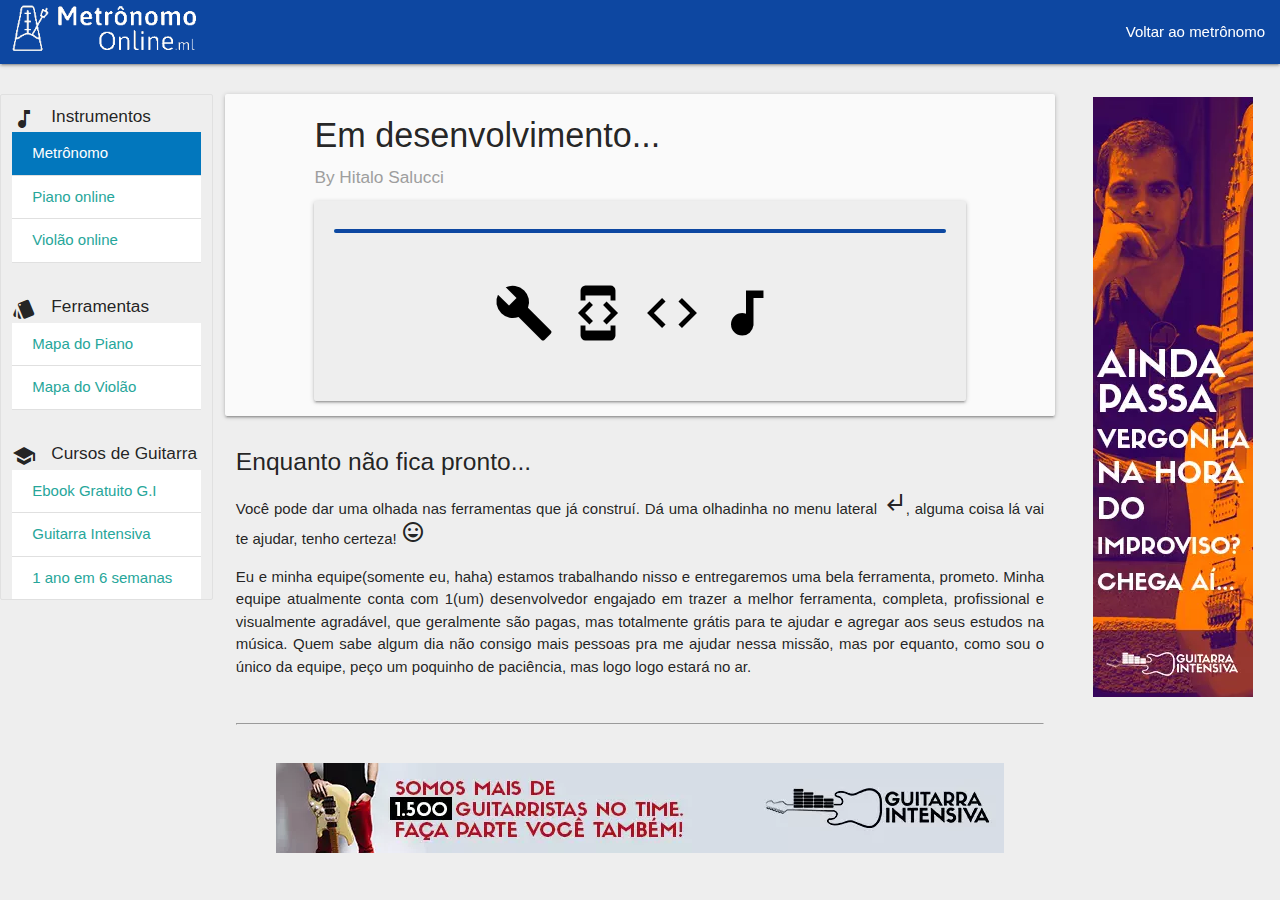
==== embreve/index.html @ aaa6f23b "Piano funcionando, falta alterar os textos, anuncios e links e alterar o rotate do piano" ====
<!DOCTYPE html>
<html>
<head>

	<title>Metrônomo online | Profissional | Grátis</title>
	<link rel="icon" type="image/png" href="../img/ico.png">
	<meta charset="utf-8">
	<script data-ad-client="ca-pub-7983931058995845" async src="https://pagead2.googlesyndication.com/pagead/js/adsbygoogle.js"></script>

	<meta name="classification" content="Internet">
	<meta name="distribution" content="Global">
	<meta name="rating" content="General">
	<meta name="keywords" content="metronomo, online, metrônomo profissional, metronomo gratis, marcador, bpm, tempo, praticar, musica, cifra, guitarra, violão, improviso, tablaturas, escala, virtuose, ebook, guitarra intensiva, curso online">
	<meta property="og:url" content="https://www.metronomoonline.ml/">
	<meta name="twitter:title" content="Metrônomo online | Profissional | Grátis">
	<meta name="description" content="Marcador de tempo musical (BPM), completo, profissional e grátis, sem precisar instalar ou baixar. Pratique pelo celular, tablet ou computador. Estude, pratique">
	<meta name="og:description" content="Marcador de tempo musical (BPM), completo, profissional e grátis, sem precisar instalar ou baixar. Pratique pelo celular, tablet ou computador. Estude, pratique">
	<meta name="twitter:description" content="Marcador de tempo musical (BPM), completo, profissional e grátis, sem precisar instalar ou baixar. Pratique pelo celular, tablet ou computador. Estude, pratique">
	<meta property="og:site_name" content="metronomoonline.ml">
	<meta name="robots" content="">
	<meta http-equiv="Content-Type" content="text/html; charset=utf-8">
	<meta name="revisit-after" content="1 day">
	<meta name="language" content="pt-br">

	<!-- estilo proprio -->
	<link rel="stylesheet" href="../css/estilo.min.css">
	
	<!--Let browser know website is optimized for mobile-->
	<meta name="viewport" content="width=device-width, initial-scale=1.0"/>
	
	<!-- meterialize library css -->	

	<!--Import Google Icon Font-->
	<link href="https://fonts.googleapis.com/icon?family=Material+Icons" rel="stylesheet">
	<!--Import materialize.css-->
	<link type="text/css" rel="stylesheet" href="../materialize/css/materialize.min.css"  media="screen,projection"/>

</head>
<body>
	
	<!--navbar-->

	<div class="navbar-fixed">
		<nav class="blue darken-4">
			<div class="nav-wrapper">
				<a href="#metronomo" rel="nofollow" class="brand-logo"><img src="../img/logo.png" class="logo-nav" alt="MetronomoOnline.ml"></a>
				<a href="#" data-target="menu-mobile" class="sidenav-trigger hide-on-large-only"><i class="material-icons">menu</i></a>
				<ul class="right hide-on-med-and-down">
					<li><a href="../">Voltar ao metrônomo</a></li>
				</ul>
			</div>
		</nav>
	</div>

	<!--menu mobile lateral-->
	<section>
		<div>
			<ul id="menu-mobile" class="sidenav">
				<li><a href="#instrucoes" rel="nofollow"><i class="material-icons">help</i>Como usar</a></li>
				<hr>
				
				<li><span class="collection-header"><h6><i class="material-icons left">music_note</i>Instrumentos</h6></span></li>
				<br>
				<li><a href="#metronomo" rel="nofollow" class="collection-item active light-blue darken-3" title="O melhor e mais completo metrônomo online da internet"><span class="white-text">Metrônomo</span></a></li>
				<li><a href="#embreve" rel="follow" target="_blank" class="collection-item" title="Toque piano online">Piano online</a></li>
				<li><a href="#embreve" rel="follow" target="_blank" class="collection-item" title="Toque violão Online"> Violão online</a></li>
				<br>
				<li><span class="collection-header"><h6><i class="material-icons left">style</i>Ferramentas</h6></span></li>
				<br>
				<li><a href="#embreve" rel="follow" target="_blank" class="collection-item" title="Mapa com as notas do piano">Mapa do Piano</a></li>
				<li><a href="#embreve" rel="follow" target="_blank" class="collection-item" title="Mapa com as notas do violão">Mapa do violão</a></li>
				<br>
				<li><span><h6><i class="material-icons left">school</i>Cursos de Guitarra</h6></span></li>
				<br>
				<li><a href="https://hotm.art/EbookGuitarraGratis" rel="nofollow" target="_blank" class="collection-item " title="Ebook totalmente grátis(Aprenda solar na guitarra)">Ebook Gratuito G.I</a></li>
				<li><a href="https://hotm.art/GuitarraInstensiva" rel="nofollow" target="_blank" class="collection-item " title="Curso do zero(Iniciante ao avançado)">Guitarra Intensiva</a></li>
				<li><a href="https://hotm.art/1EM6Guitarra" rel="nofollow" target="_blank" class="collection-item" title="Curso intermediário/avançado">1 ano em 6 semanas</a></li>
			</ul>
		</div>
	</section>

	<div class="row">

		<!-- menu  lateral -->
		<section>
			<br>
			<div class="col l2 m2 hide-on-med-and-down collection" id="menu-lateral">
				<span class="collection-header"><h6><i class="material-icons left">music_note</i>Instrumentos</h6></span>	
				<a href="#metronomo" rel="nofollow" class="collection-item active light-blue darken-3" title="O melhor e mais completo metrônomo grátis da internet"><span class="white-text">Metrônomo</span></a>
				<a href="https://www.pianooonline.ml" rel="follow" target="_blank" class="collection-item" title="Toque piano online">Piano online</a>
				<a href="https://www.violaoonline.ml" rel="follow" target="_blank" class="collection-item" title="Toque violão Online">Violão online</a>
				<br>
				<span class="collection-header"><h6><i class="material-icons left">style</i>Ferramentas</h6></span>
				<a href="https://www.pianoonline.ml/mapa" rel="follow" target="_blank" class="collection-item" title="Mapa com as notas do piano">Mapa do Piano</a>
				<a href="https://www.violaoonline.ml/mapa" rel="follow" target="_blank" class="collection-item" title="Mapa com as notas do violão">Mapa do Violão</a>
				<br>
				<span class="collection-header"><h6><i class="material-icons left">school</i>Cursos de Guitarra</h6></span>
				<a href="https://hotm.art/EbookGuitarraGratis"  rel="nofollow" target="_blank" class="collection-item" title="Ebook totalmente grátis(Aprenda solar na guitarra)">Ebook Gratuito G.I</a>
				<a href="https://hotm.art/GuitarraInstensiva"  rel="nofollow" target="_blank" class="collection-item" title="Curso do zero(Iniciante ao avançado)">Guitarra Intensiva</a>
				<a href="https://hotm.art/1EM6Guitarra"  rel="nofollow" target="_blank" class="collection-item" title="Curso intermediário/avançado">1 ano em 6 semanas</a>
			</div>
		</section>

		<main>
			<!-- main - corpo principal -->
			<div class="col s12 l8 m8 section p-3 scrollspy" id="metronomo">

				<div class="col s12 card grey lighten-5">

					<div class="col s11 m11 l11 offset-l1 offset-m1">
						<h4><strong>Em desenvolvimento...</strong></h4>
						<h6 class="grey-text">By Hitalo Salucci</h6>
					</div>

					<div class="col s12 m10 l10 offset-m1 offset-l1">
						<div class="card grey lighten-3" style="height: 200px;;">
							<div class="white-text pad">
								
								<div class="col s12 progress">
									<div class="determinate blue darken-4 center-align" style="width: 100%"></div>
								</div>

								<div class="col-12 center-align">
                                    
                                    <i class="material-icons black-text" id="icone1" style="font-size: 60px; line-height: 130px;; letter-spacing: 10px;">build</i>
                                    <i class="material-icons black-text" id="icone2" style="font-size: 60px; line-height: 130px;; letter-spacing: 10px;">developer_mode</i>
                                    <i class="material-icons black-text" id="icone3" style="font-size: 60px; line-height: 130px;; letter-spacing: 10px;">code</i>
                                    <i class="material-icons black-text" id="icone4" style="font-size: 60px; line-height: 130px;; letter-spacing: 10px;">audiotrack</i>
								</div>

                            </div>
						</div>
					</div>
                </div>
                
                <section>
                    <div class="section col s12 m12 l12 offset-l0">
                            <div class="p-5">
                                <h5>Enquanto não fica pronto...</h5>
                                <p> Você pode dar uma olhada nas ferramentas que já construí. Dá uma olhadinha no menu lateral <i class="material-icons">subdirectory_arrow_left</i>, alguma coisa lá vai te ajudar, tenho certeza! <i class="material-icons">insert_emoticon</i></p>
                                <p>Eu e minha equipe(somente eu, haha) estamos trabalhando nisso e entregaremos uma bela ferramenta, prometo. Minha equipe atualmente conta com 1(um) desenvolvedor engajado em trazer a <strong>melhor ferramenta, completa, profissional e visualmente agradável</strong>, que geralmente são pagas, mas totalmente grátis para te ajudar e agregar aos seus estudos na música. Quem sabe algum dia não consigo mais pessoas pra me ajudar nessa missão, mas por equanto, como sou o único da equipe, peço um poquinho de paciência, mas <strong>logo logo estará no ar.</strong></p>
                            </div>
                            
                            <br>
            
                            <hr>
                                
                    </div>
                </section>
			</div>
        </main>
        
        <section>
            <div class="section col s2 m2 l2 hide-on-med-and-down m-3" id="anuncio-direita">
                <div class="toc-wrapper pin-top center-align">
                    <a href="https://hotm.art/GuitarraInstensiva" target="_blank" rel="nofollow"><img src="" type="image/webp" class="reponsive-img" alt="Curso Guitarra Intensiva" id="img_anuncio_lateral"></a>
                </div>	
            </div>
        </section>

			<!--anuncio google ads-->
			<!--<section>	
				<div class="section col s12 m12 l12 xl12 center-align green float" id="anuncio-meio">
					<div class="toc-wrapper pin-top">
						ANÚNCIO
					</div>	
				</div>
			</section>-->
	
	<section>	
		<div class="section col s12 m12 l12 xl12 center-align float" id="anuncios-rodape">
			<div class="toc-wrapper pin-top center-align">
				<a href="https://hotm.art/GuitarraInstensiva" target="_blank" rel="nofollow"><img src=" " type="image/webp" class="responsive-img" alt="Curso Guitarra Intensiva" id="img_anuncio_rodape"></a>
			</div>	
		</div>
    </section>

	</div>
    <!-- end row -->
    
	<script type="text/javascript" src="js/animacoes.min.js"></script>
    <script src="../materialize/js/materialize.min.js"></script>
    <script src='../jquery/jquery.min.js'></script>

    <script>
        //animação dos icones
        $(document).ready(function(){
            //aumentando
            
            animate_loop = function() {
                
                setTimeout(function(){
                    $("#icone1").css('font-size', 75);
                }, 1000);
                
                setTimeout(function(){
                    $("#icone2").css('font-size', 75);
                }, 2000); 

                setTimeout(function(){
                    $("#icone3").css('font-size', 75);
                }, 3000); 

                setTimeout(function(){
                    $("#icone4").css('font-size', 75);
                }, 4000);
                
                //diminuindo
                setTimeout(function(){
                    $("#icone4").css('font-size', 60);
                }, 5000);
                
                setTimeout(function(){
                    $("#icone3").css('font-size', 60);
                }, 6000); 

                setTimeout(function(){
                    $("#icone2").css('font-size', 60);
                }, 7000); 

                setTimeout(function(){
                    $("#icone1").css('font-size', 60);
                }, 8000);

                setTimeout(function(){
                    animate_loop();
                }, 9000);

            } 
            animate_loop();   

        });
        
    </script>

</body>
</html>
---- css/estilo.min.css ----
body{background-color:#eee;margin:0;padding:0;}.logo-nav{max-width:210px;max-height:55px;width:auto;height:auto;margin-top:1%;}.nav{height:100px;}p{text-align:justify;}#div_opcoes{display:none;}#img_anuncio_rodape{margin-top:30px;width:728px;height:90px;}#img_anuncio_lateral{width:160px;height:600px;}.dot{height:17px;width:17px;background-color:#bbbbbbdd;border-radius:50%;display:inline-block;margin-left:3px;margin-right:3px;}.dot-active{height:17px;width:17px;background-color:#01579b;border-radius:50%;display:inline-block;}#anuncio-direita,.animacao_counter{margin-top:10px;}.pad{padding: 20px;}
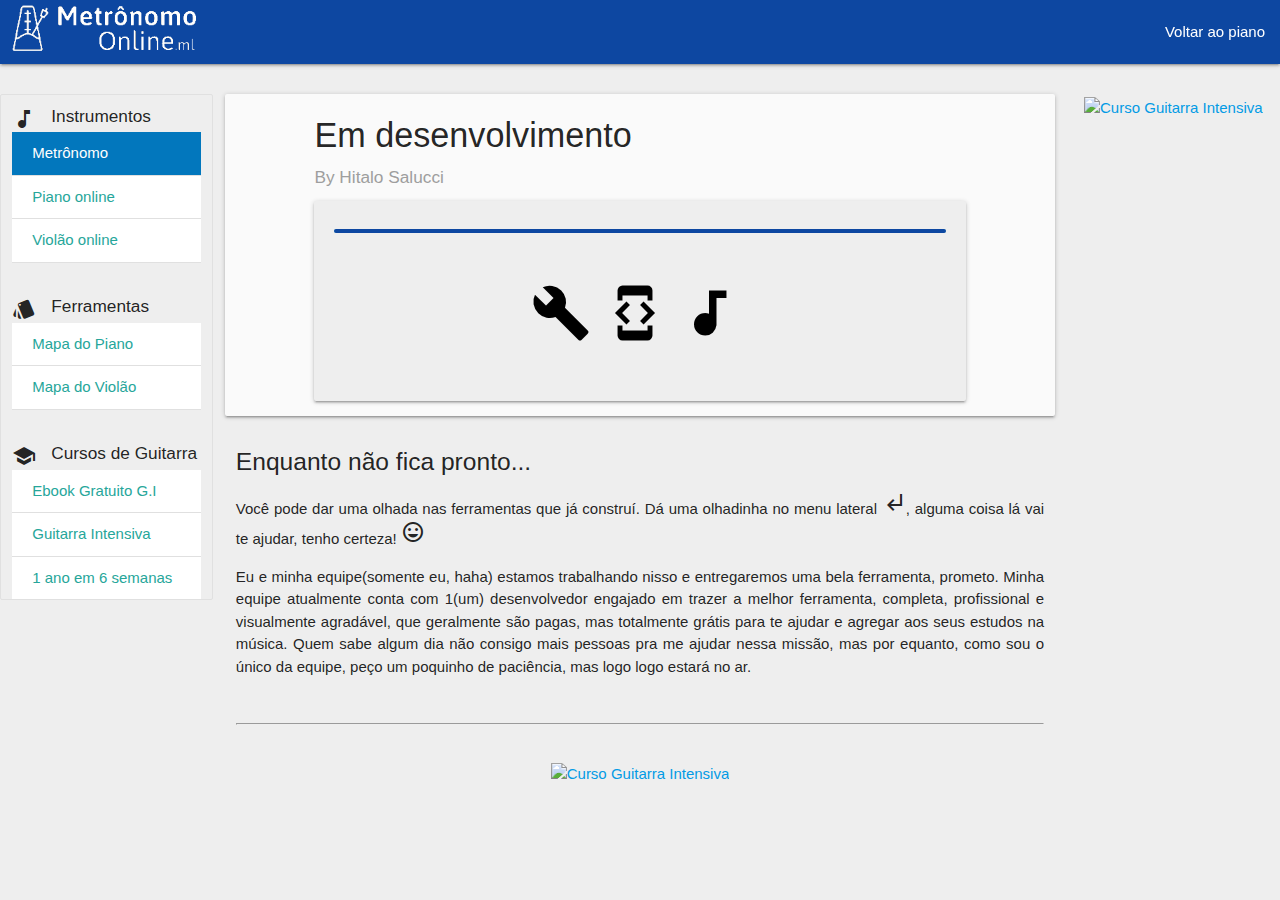
==== commit c79b9b1a: "Links alterados e cursos adcionados nos menus e texto do corpo também alterado" ====
--- a/embreve/index.html
+++ b/embreve/index.html
@@ -46,7 +46,7 @@
 				<a href="#metronomo" rel="nofollow" class="brand-logo"><img src="../img/logo.png" class="logo-nav" alt="MetronomoOnline.ml"></a>
 				<a href="#" data-target="menu-mobile" class="sidenav-trigger hide-on-large-only"><i class="material-icons">menu</i></a>
 				<ul class="right hide-on-med-and-down">
-					<li><a href="../">Voltar ao metrônomo</a></li>
+					<li><a href="../">Voltar ao piano</a></li>
 				</ul>
 			</div>
 		</nav>
@@ -86,7 +86,7 @@
 			<br>
 			<div class="col l2 m2 hide-on-med-and-down collection" id="menu-lateral">
 				<span class="collection-header"><h6><i class="material-icons left">music_note</i>Instrumentos</h6></span>	
-				<a href="#metronomo" rel="nofollow" class="collection-item active light-blue darken-3" title="O melhor e mais completo metrônomo grátis da internet"><span class="white-text">Metrônomo</span></a>
+				<a href="#breve" rel="nofollow" class="collection-item active light-blue darken-3" title="O melhor e mais completo metrônomo grátis da internet"><span class="white-text">Metrônomo</span></a>
 				<a href="https://www.pianooonline.ml" rel="follow" target="_blank" class="collection-item" title="Toque piano online">Piano online</a>
 				<a href="https://www.violaoonline.ml" rel="follow" target="_blank" class="collection-item" title="Toque violão Online">Violão online</a>
 				<br>
@@ -103,12 +103,12 @@
 
 		<main>
 			<!-- main - corpo principal -->
-			<div class="col s12 l8 m8 section p-3 scrollspy" id="metronomo">
+			<div class="col s12 l8 m8 section p-3 scrollspy" id="breve">
 
 				<div class="col s12 card grey lighten-5">
 
 					<div class="col s11 m11 l11 offset-l1 offset-m1">
-						<h4><strong>Em desenvolvimento...</strong></h4>
+						<h4><strong>Em desenvolvimento</strong></h4>
 						<h6 class="grey-text">By Hitalo Salucci</h6>
 					</div>
 
@@ -124,8 +124,7 @@
                                     
                                     <i class="material-icons black-text" id="icone1" style="font-size: 60px; line-height: 130px;; letter-spacing: 10px;">build</i>
                                     <i class="material-icons black-text" id="icone2" style="font-size: 60px; line-height: 130px;; letter-spacing: 10px;">developer_mode</i>
-                                    <i class="material-icons black-text" id="icone3" style="font-size: 60px; line-height: 130px;; letter-spacing: 10px;">code</i>
-                                    <i class="material-icons black-text" id="icone4" style="font-size: 60px; line-height: 130px;; letter-spacing: 10px;">audiotrack</i>
+                                    <i class="material-icons black-text" id="icone3" style="font-size: 60px; line-height: 130px;; letter-spacing: 10px;">audiotrack</i>
 								</div>
 
                             </div>
@@ -135,6 +134,16 @@
                 
                 <section>
                     <div class="section col s12 m12 l12 offset-l0">
+
+							<!--anuncio google ads-->
+							<!--<section>	
+								<div class="section col s12 m12 l12 xl12 center-align green float" id="anuncio-meio">
+									<div class="toc-wrapper pin-top">
+										ANÚNCIO
+									</div>	
+								</div>
+							</section>-->
+
                             <div class="p-5">
                                 <h5>Enquanto não fica pronto...</h5>
                                 <p> Você pode dar uma olhada nas ferramentas que já construí. Dá uma olhadinha no menu lateral <i class="material-icons">subdirectory_arrow_left</i>, alguma coisa lá vai te ajudar, tenho certeza! <i class="material-icons">insert_emoticon</i></p>
@@ -146,7 +155,8 @@
                             <hr>
                                 
                     </div>
-                </section>
+				</section>
+				
 			</div>
         </main>
         
@@ -157,15 +167,6 @@
                 </div>	
             </div>
         </section>
-
-			<!--anuncio google ads-->
-			<!--<section>	
-				<div class="section col s12 m12 l12 xl12 center-align green float" id="anuncio-meio">
-					<div class="toc-wrapper pin-top">
-						ANÚNCIO
-					</div>	
-				</div>
-			</section>-->
 	
 	<section>	
 		<div class="section col s12 m12 l12 xl12 center-align float" id="anuncios-rodape">
@@ -199,32 +200,23 @@
 
                 setTimeout(function(){
                     $("#icone3").css('font-size', 75);
-                }, 3000); 
-
-                setTimeout(function(){
-                    $("#icone4").css('font-size', 75);
-                }, 4000);
-                
-                //diminuindo
-                setTimeout(function(){
-                    $("#icone4").css('font-size', 60);
-                }, 5000);
+                }, 4000); 
                 
                 setTimeout(function(){
                     $("#icone3").css('font-size', 60);
+                }, 5000); 
+
+                setTimeout(function(){
+                    $("#icone2").css('font-size', 60);
                 }, 6000); 
 
                 setTimeout(function(){
-                    $("#icone2").css('font-size', 60);
-                }, 7000); 
-
-                setTimeout(function(){
                     $("#icone1").css('font-size', 60);
+                }, 7000);
+
+                setTimeout(function(){
+                    animate_loop();
                 }, 8000);
-
-                setTimeout(function(){
-                    animate_loop();
-                }, 9000);
 
             } 
             animate_loop();   
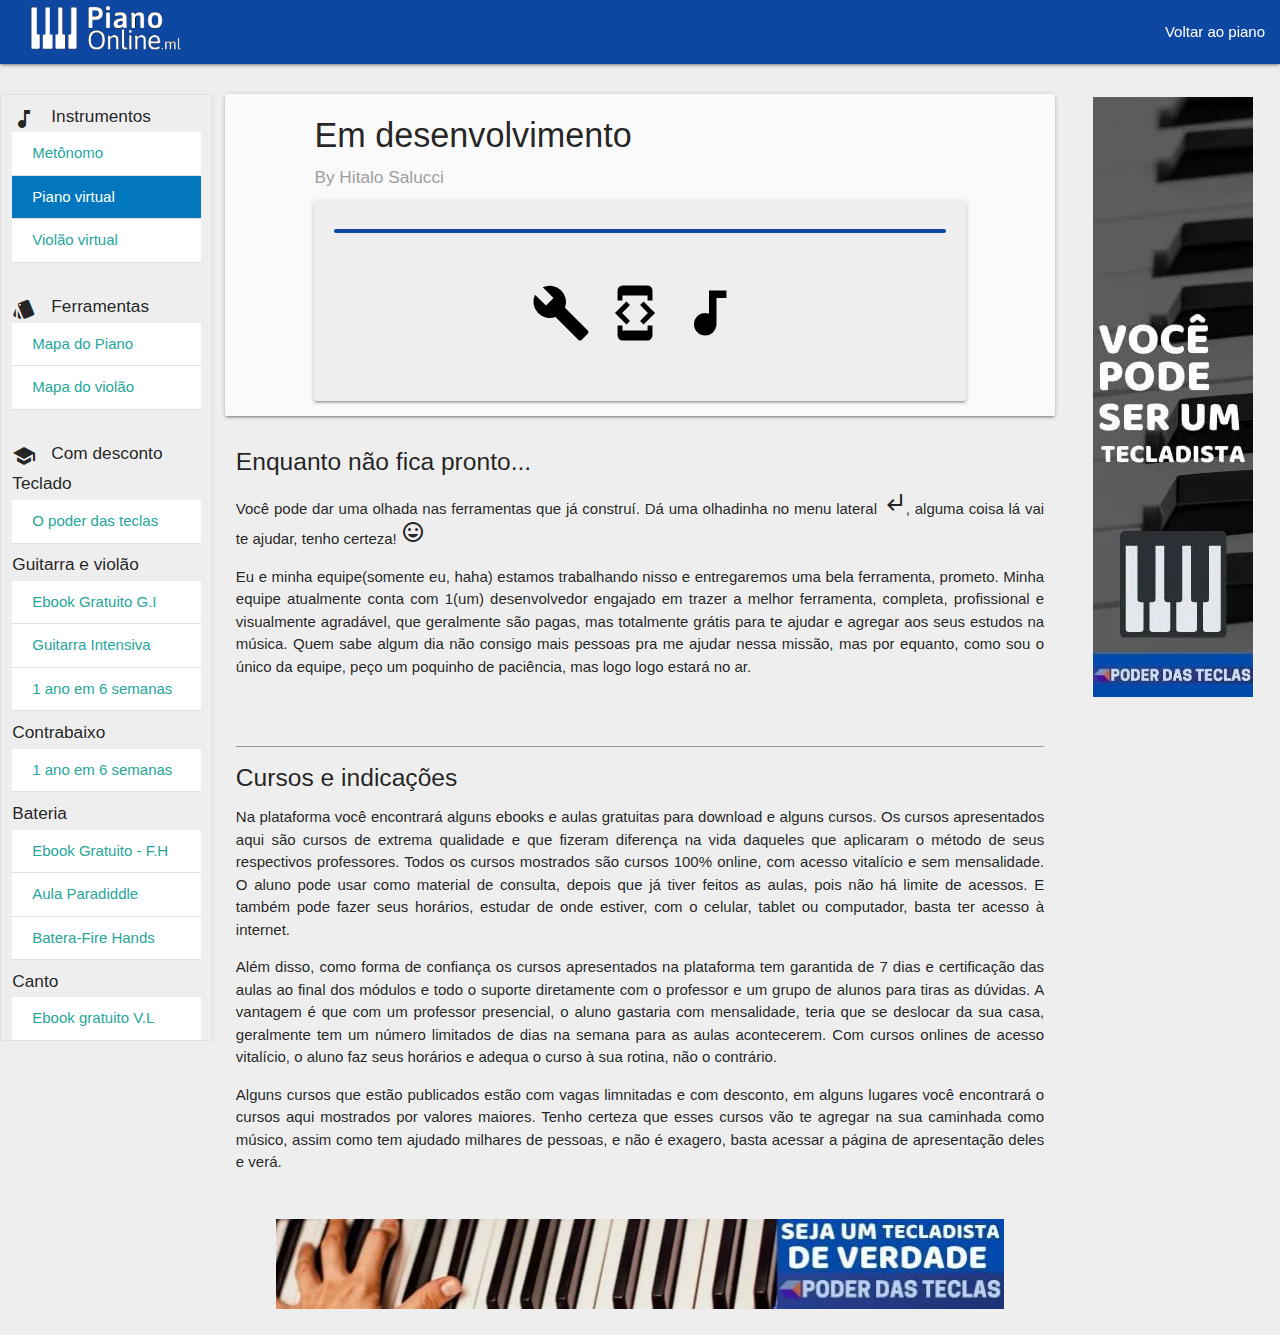
==== commit 8b24612a: "Alteração nas imagens dos anúncios do site.  E alteração na descrição das páginas e adição de texto " ====
--- a/embreve/index.html
+++ b/embreve/index.html
@@ -2,7 +2,7 @@
 <html>
 <head>
 
-	<title>Metrônomo online | Profissional | Grátis</title>
+	<title>Em breve ferramentas | Grátis</title>
 	<link rel="icon" type="image/png" href="../img/ico.png">
 	<meta charset="utf-8">
 	<script data-ad-client="ca-pub-7983931058995845" async src="https://pagead2.googlesyndication.com/pagead/js/adsbygoogle.js"></script>
@@ -10,13 +10,13 @@
 	<meta name="classification" content="Internet">
 	<meta name="distribution" content="Global">
 	<meta name="rating" content="General">
-	<meta name="keywords" content="metronomo, online, metrônomo profissional, metronomo gratis, marcador, bpm, tempo, praticar, musica, cifra, guitarra, violão, improviso, tablaturas, escala, virtuose, ebook, guitarra intensiva, curso online">
-	<meta property="og:url" content="https://www.metronomoonline.ml/">
+	<meta name="keywords" content="em breve, ferramentas musicais, ferramentas, musica, grátis, aprender musica, curso musica">
+	<meta property="og:url" content="https://www.pianoonline.ml/embreve">
 	<meta name="twitter:title" content="Metrônomo online | Profissional | Grátis">
-	<meta name="description" content="Marcador de tempo musical (BPM), completo, profissional e grátis, sem precisar instalar ou baixar. Pratique pelo celular, tablet ou computador. Estude, pratique">
-	<meta name="og:description" content="Marcador de tempo musical (BPM), completo, profissional e grátis, sem precisar instalar ou baixar. Pratique pelo celular, tablet ou computador. Estude, pratique">
-	<meta name="twitter:description" content="Marcador de tempo musical (BPM), completo, profissional e grátis, sem precisar instalar ou baixar. Pratique pelo celular, tablet ou computador. Estude, pratique">
-	<meta property="og:site_name" content="metronomoonline.ml">
+	<meta name="description" content="Em breve novas ferramentas serão lançadas na plataforma. Fique ligado!">
+	<meta name="og:description" content="Em breve novas ferramentas serão lançadas na plataforma. Fique ligado!">
+	<meta name="twitter:description" content="Em breve novas ferramentas serão lançadas na plataforma. Fique ligado!">
+	<meta property="og:site_name" content="pianoonline.ml/embreve">
 	<meta name="robots" content="">
 	<meta http-equiv="Content-Type" content="text/html; charset=utf-8">
 	<meta name="revisit-after" content="1 day">
@@ -59,22 +59,35 @@
 				<li><a href="#instrucoes" rel="nofollow"><i class="material-icons">help</i>Como usar</a></li>
 				<hr>
 				
-				<li><span class="collection-header"><h6><i class="material-icons left">music_note</i>Instrumentos</h6></span></li>
-				<br>
-				<li><a href="#metronomo" rel="nofollow" class="collection-item active light-blue darken-3" title="O melhor e mais completo metrônomo online da internet"><span class="white-text">Metrônomo</span></a></li>
-				<li><a href="#embreve" rel="follow" target="_blank" class="collection-item" title="Toque piano online">Piano online</a></li>
-				<li><a href="#embreve" rel="follow" target="_blank" class="collection-item" title="Toque violão Online"> Violão online</a></li>
+				<li><span class="collection-header"><h6><i class="material-icons left">music_note</i>Instrumentos</h6></span></li></li>
+				<li><a href="https://www.metronomoonline.ml" rel="follow" target="_blank" class="collection-item" title="Toque piano online">Metônomo</a></li>
+				<li><a href="#piano" rel="nofollow" class="collection-item active light-blue darken-3" title="O melhor e mais completo metrônomo grátis da internet"><span class="white-text">Piano virtual</span></a></li>
+				<li><a href="/embreve" rel="follow" target="_blank" class="collection-item" title="Toque violão Online">Violão virtual</a></li>
 				<br>
 				<li><span class="collection-header"><h6><i class="material-icons left">style</i>Ferramentas</h6></span></li>
-				<br>
-				<li><a href="#embreve" rel="follow" target="_blank" class="collection-item" title="Mapa com as notas do piano">Mapa do Piano</a></li>
-				<li><a href="#embreve" rel="follow" target="_blank" class="collection-item" title="Mapa com as notas do violão">Mapa do violão</a></li>
-				<br>
-				<li><span><h6><i class="material-icons left">school</i>Cursos de Guitarra</h6></span></li>
-				<br>
-				<li><a href="https://hotm.art/EbookGuitarraGratis" rel="nofollow" target="_blank" class="collection-item " title="Ebook totalmente grátis(Aprenda solar na guitarra)">Ebook Gratuito G.I</a></li>
-				<li><a href="https://hotm.art/GuitarraInstensiva" rel="nofollow" target="_blank" class="collection-item " title="Curso do zero(Iniciante ao avançado)">Guitarra Intensiva</a></li>
-				<li><a href="https://hotm.art/1EM6Guitarra" rel="nofollow" target="_blank" class="collection-item" title="Curso intermediário/avançado">1 ano em 6 semanas</a></li>
+				<li><a href="https://www.pianoonline.ml/mapa" rel="follow" target="_blank" class="collection-item" title="Mapa com as notas do piano">Mapa do Piano</a></li>
+				<li><a href="https://www.violaoonline.ml/mapa" rel="follow" target="_blank" class="collection-item" title="Mapa com as notas do violão">Mapa do violão</a></li>
+				<br>
+				<li><span class="collection-header"><h6><i class="material-icons left">school</i>Cursos com desconto</h6></span></li>
+				<br>
+				<span class="collection-header"><h6>Teclado</h6></span>
+				<li><a href="https://hotm.art/1EM6Guitarra"  rel="nofollow" target="_blank" class="collection-item" title="Curso Teclado - O poder das teclas">O poder das teclas</a></li>
+				<br>
+				<span class="collection-header"><h6>Guitarra e violão</h6></span>
+				<li><a href="https://hotm.art/EbookGuitarraGratis"  rel="nofollow" target="_blank" class="collection-item" title="Ebook totalmente grátis(Aprenda solar na guitarra)">Ebook Gratuito G.I</a></li>
+				<li><a href="https://hotm.art/GuitarraInstensiva"  rel="nofollow" target="_blank" class="collection-item" title="Curso do zero(Iniciante ao avançado)">Guitarra Intensiva</a></li>
+				<li><a href="https://hotm.art/1EM6Guitarra"  rel="nofollow" target="_blank" class="collection-item" title="Curso intermediário/avançado">1 ano em 6 semanas</a></li>
+				<br>
+				<span class="collection-header"><h6>Contrabaixo</h6></span>
+				<li><a href="https://go.hotmart.com/C25581449W"  rel="nofollow" target="_blank" class="collection-item" title="Curso de contrabaixo 1 ano em 6 semanas">1 ano em 6 semanas</a></li>
+				<span class="collection-header"><h6>Bateria</h6></span>
+				<li><a href="https://go.hotmart.com/E25581593Q?ap=1134"  rel="nofollow" target="_blank" class="collection-item" title="Ebook grátis Fire Hands - Monster Batera">Ebook Gratuito - F.H</a></li>
+				<li><a href="https://go.hotmart.com/E25581593Q?ap=c840"  rel="nofollow" target="_blank" class="collection-item" title="Aula gratuita da técnica Paradiddle">Aula Paradiddle</a></li>
+				<li><a href="https://go.hotmart.com/E25581593Q?ap=0aa2"  rel="nofollow" target="_blank" class="collection-item" title="Curso do zero ao avançado - Monster Batera -- FIRE HANDS">Batera-Fire Hands</a></li>
+				<br>
+				<span class="collection-header"><h6>Canto</h6></span>
+				<li><a href="https://go.hotmart.com/H23225770L?ap=291e"  rel="nofollow" target="_blank" class="collection-item" title="Curso intermediário/avançado">Ebook gratuito V.L</a></li>
+
 			</ul>
 		</div>
 	</section>
@@ -86,18 +99,29 @@
 			<br>
 			<div class="col l2 m2 hide-on-med-and-down collection" id="menu-lateral">
 				<span class="collection-header"><h6><i class="material-icons left">music_note</i>Instrumentos</h6></span>	
-				<a href="#breve" rel="nofollow" class="collection-item active light-blue darken-3" title="O melhor e mais completo metrônomo grátis da internet"><span class="white-text">Metrônomo</span></a>
-				<a href="https://www.pianooonline.ml" rel="follow" target="_blank" class="collection-item" title="Toque piano online">Piano online</a>
-				<a href="https://www.violaoonline.ml" rel="follow" target="_blank" class="collection-item" title="Toque violão Online">Violão online</a>
+				<a href="https://www.metronomoonline.ml" rel="follow" target="_blank" class="collection-item" title="Toque piano online">Metônomo</a>
+				<a href="#piano" rel="nofollow" class="collection-item active light-blue darken-3" title="O melhor e mais completo metrônomo grátis da internet"><span class="white-text">Piano virtual</span></a>
+				<a href="/embreve" rel="follow" target="_blank" class="collection-item" title="Toque violão Online">Violão virtual</a>
 				<br>
 				<span class="collection-header"><h6><i class="material-icons left">style</i>Ferramentas</h6></span>
 				<a href="https://www.pianoonline.ml/mapa" rel="follow" target="_blank" class="collection-item" title="Mapa com as notas do piano">Mapa do Piano</a>
-				<a href="https://www.violaoonline.ml/mapa" rel="follow" target="_blank" class="collection-item" title="Mapa com as notas do violão">Mapa do Violão</a>
-				<br>
-				<span class="collection-header"><h6><i class="material-icons left">school</i>Cursos de Guitarra</h6></span>
+				<a href="https://www.violaoonline.ml/mapa" rel="follow" target="_blank" class="collection-item" title="Mapa com as notas do violão">Mapa do violão</a>
+				<br>
+				<span class="collection-header"><h6><i class="material-icons left">school</i>Com desconto</h6></span>
+				<span class="collection-header"><h6>Teclado</h6></span>
+				<a href="https://hotm.art/1EM6Guitarra"  rel="nofollow" target="_blank" class="collection-item" title="Curso Teclado - O poder das teclas">O poder das teclas</a>
+				<span class="collection-header"><h6>Guitarra e violão</h6></span>
 				<a href="https://hotm.art/EbookGuitarraGratis"  rel="nofollow" target="_blank" class="collection-item" title="Ebook totalmente grátis(Aprenda solar na guitarra)">Ebook Gratuito G.I</a>
 				<a href="https://hotm.art/GuitarraInstensiva"  rel="nofollow" target="_blank" class="collection-item" title="Curso do zero(Iniciante ao avançado)">Guitarra Intensiva</a>
 				<a href="https://hotm.art/1EM6Guitarra"  rel="nofollow" target="_blank" class="collection-item" title="Curso intermediário/avançado">1 ano em 6 semanas</a>
+				<span class="collection-header"><h6>Contrabaixo</h6></span>
+				<a href="https://go.hotmart.com/C25581449W"  rel="nofollow" target="_blank" class="collection-item" title="Curso de contrabaixo 1 ano em 6 semanas">1 ano em 6 semanas</a>
+				<span class="collection-header"><h6>Bateria</h6></span>
+				<a href="https://go.hotmart.com/E25581593Q?ap=1134"  rel="nofollow" target="_blank" class="collection-item" title="Ebook grátis Fire Hands - Monster Batera">Ebook Gratuito - F.H</a>
+				<a href="https://go.hotmart.com/E25581593Q?ap=c840"  rel="nofollow" target="_blank" class="collection-item" title="Aula gratuita da técnica Paradiddle">Aula Paradiddle</a>
+				<a href="https://go.hotmart.com/E25581593Q?ap=0aa2"  rel="nofollow" target="_blank" class="collection-item" title="Curso do zero ao avançado - Monster Batera -- FIRE HANDS">Batera-Fire Hands</a>
+				<span class="collection-header"><h6>Canto</h6></span>
+				<a href="https://go.hotmart.com/H23225770L?ap=291e"  rel="nofollow" target="_blank" class="collection-item" title="Curso intermediário/avançado">Ebook gratuito V.L</a>
 			</div>
 		</section>
 
@@ -150,9 +174,16 @@
                                 <p>Eu e minha equipe(somente eu, haha) estamos trabalhando nisso e entregaremos uma bela ferramenta, prometo. Minha equipe atualmente conta com 1(um) desenvolvedor engajado em trazer a <strong>melhor ferramenta, completa, profissional e visualmente agradável</strong>, que geralmente são pagas, mas totalmente grátis para te ajudar e agregar aos seus estudos na música. Quem sabe algum dia não consigo mais pessoas pra me ajudar nessa missão, mas por equanto, como sou o único da equipe, peço um poquinho de paciência, mas <strong>logo logo estará no ar.</strong></p>
                             </div>
                             
-                            <br>
-            
-                            <hr>
+							<br>
+							<br>
+							
+							<hr>
+							<div>
+								<h5>Cursos e indicações</h5>
+								<p>Na plataforma você encontrará alguns ebooks e aulas gratuitas para download e alguns cursos. Os cursos apresentados aqui são cursos de extrema qualidade e que fizeram diferença na vida daqueles que aplicaram o método de seus respectivos professores. Todos os cursos mostrados são cursos <strong>100% online, com acesso vitalício e sem mensalidade</strong>. O aluno pode usar como material de consulta, depois que já tiver feitos as aulas, pois não há limite de acessos. E também pode fazer seus horários, estudar de onde estiver, com o celular, tablet ou computador, basta ter acesso à internet.</p>
+								<p>Além disso, como forma de confiança os cursos apresentados na plataforma tem <strong>garantida de 7 dias</strong> e certificação das aulas ao final dos módulos e todo o suporte diretamente com o professor e um grupo de alunos para tiras as dúvidas. A vantagem é que com um professor presencial, o aluno gastaria com mensalidade, teria que se deslocar da sua casa, geralmente tem um número limitados de dias na semana para as aulas acontecerem. Com cursos onlines de acesso vitalício, o aluno faz seus horários e adequa o curso à sua rotina, não o contrário.</p>
+								<p>Alguns cursos que estão publicados estão com vagas limnitadas e com desconto, em alguns lugares você encontrará o cursos aqui mostrados por valores maiores. Tenho certeza que esses cursos vão te agregar na sua caminhada como músico, assim como tem ajudado milhares de pessoas, e não é exagero, basta acessar a página de apresentação deles e verá.</p>
+							</div>
                                 
                     </div>
 				</section>
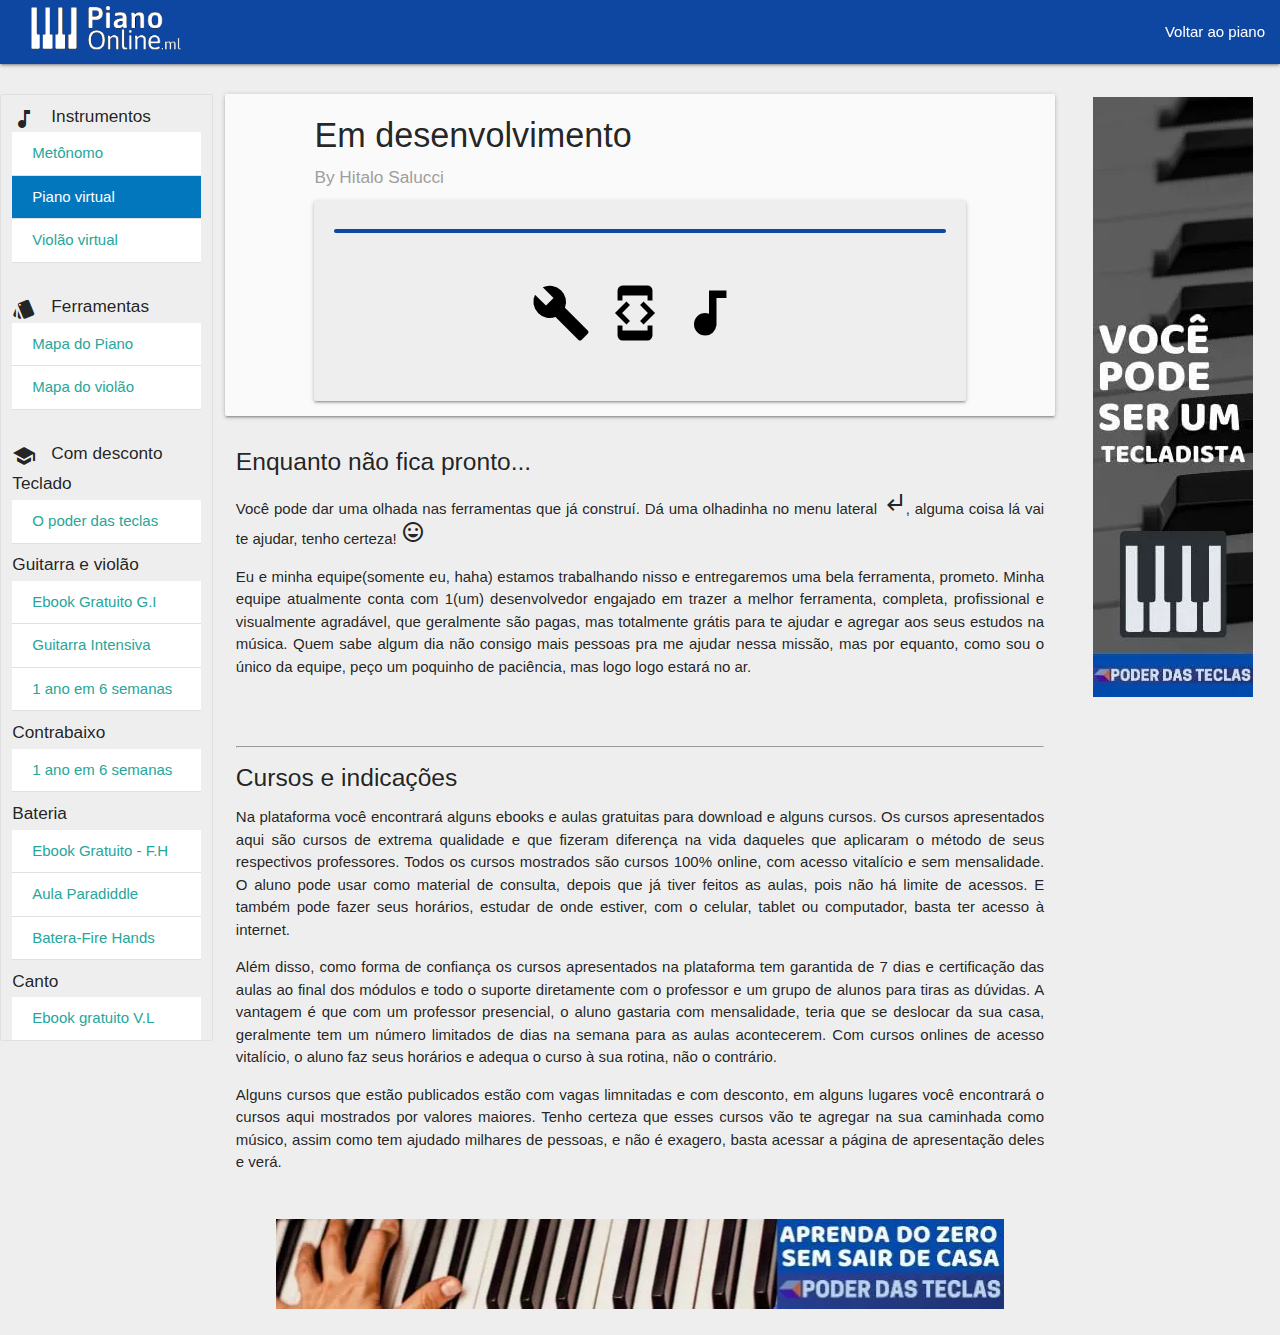
==== commit a20bad8b: "adição de tag h1 nas páginas index" ====
--- a/embreve/index.html
+++ b/embreve/index.html
@@ -133,6 +133,7 @@
 
 					<div class="col s11 m11 l11 offset-l1 offset-m1">
 						<h4><strong>Em desenvolvimento</strong></h4>
+						<h1 style="display: none">Em breve construção da ferramenta concluida. Indicação de cursos com desconto</h1>
 						<h6 class="grey-text">By Hitalo Salucci</h6>
 					</div>
 
